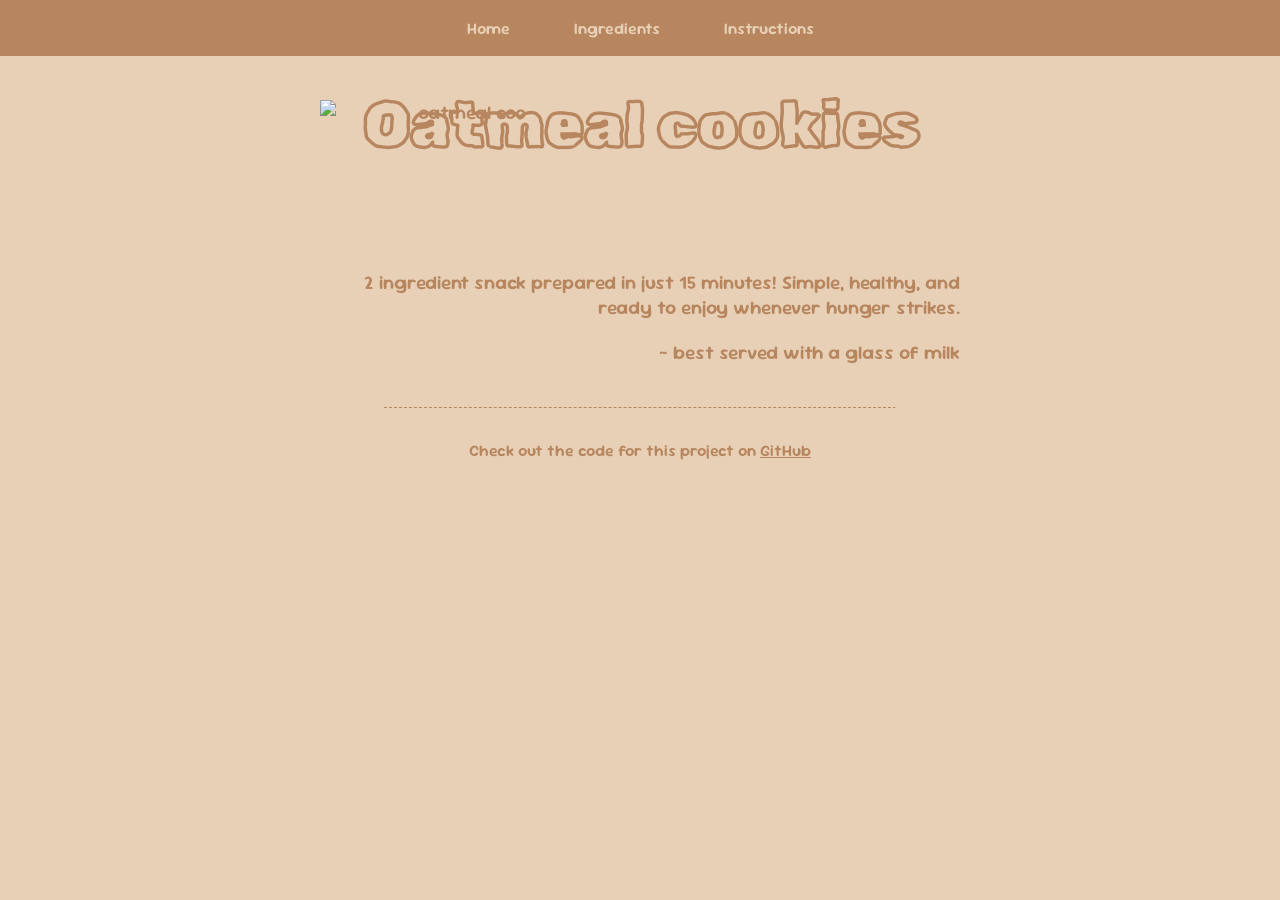
==== src/index.html @ 6edda407 "assignment completed" ====
<!DOCTYPE html>
<html lang="en">
  <head>
    <meta charset="UTF-8" />
    <meta name="viewport" content="width=device-width, initial-scale=1.0" />
    <title>Oatmeal Cookies</title>
    <link rel="stylesheet" href="index.css" />
  </head>
  <body>
    <header>
      <nav>
        <ul>
          <li><a href="index.html">Home</a></li>
          <li><a href="ingredients.html">Ingredients</a></li>
          <li><a href="instructions.html">Instructions</a></li>
        </ul>
      </nav>
      <h1>Oatmeal cookies</h1>
    </header>

    <main id="front-page">
      <img
        src="https://www.asaucykitchen.com/wp-content/uploads/2020/01/Healthy-Oatmeal-Cookies-3.jpg"
        alt="oatmeal cookies"
      />

      <p>
        2 ingredient snack prepared in just 15 minutes! Simple, healthy, and ready to enjoy whenever
        hunger strikes.
      </p>
      <figcaption>~ best served with a glass of milk</figcaption>
    </main>

    <footer>
      <hr />
      <p>
        Check out the code for this project on
        <a href="https://github.com/The-Marcy-Lab-School-Assignments/swe-3-1-recipe-card-amy14rubio"
          >GitHub</a
        >
      </p>
    </footer>
  </body>
</html>
---- src/index.css ----
@import url('https://fonts.googleapis.com/css2?family=Rubik+Scribble&family=Sour+Gummy:ital,wght@0,100..900;1,100..900&display=swap');
@keyframes wave {
  0%,
  100% {
    transform: translateY(2px);
  }
  50% {
    transform: translateY(-2px);
  }
}
:root {
  --color-dark: rgb(183, 134, 95);
  --color-light: rgb(231, 208, 182);
  --color-bg-blend: rgb(187, 158, 136);
}

* {
  margin: 0;
  padding: 0;
  box-sizing: border-box;
  color: var(--color-dark);
  text-align: center;
  transition: all 1s ease-in-out;
}

body {
  display: flex;
  flex-direction: column;
  height: 100vh;
  background-color: var(--color-light);
  font-family: 'Sour Gummy', sans-serif;
  font-weight: 600;
}

nav ul {
  display: flex;
  flex-direction: row;
  justify-content: center;
  height: 3.5rem;
  background-color: var(--color-dark);
  list-style-type: none;
}

li a {
  display: flex;
  align-items: center;
  color: var(--color-light);
  background-color: var(--color-dark);
  height: 100%;
  padding: 0 2rem;
  text-decoration: none;
}

li a:hover {
  color: var(--color-dark);
  background-color: var(--color-light);
}

h1 {
  margin-top: 2rem;
  font-family: 'Rubik Scribble', system-ui;
  font-size: 4rem;
  animation: wave 4s ease-in-out infinite;
}

h1:hover {
  letter-spacing: 3px;
}

main {
  display: block;
  margin: 0 auto;
  font-size: 1.2em;
}

#front-page {
  width: 50vw;
  margin-top: -4rem;
}

#front-page p {
  margin-top: 25%;
}

#front-page p,
#front-page figcaption {
  padding: 10px 0;
  text-align: right;
}

#front-page img {
  width: 25vw;
  float: left;
  clip-path: circle(55% at 25% 65%);
  shape-outside: circle(55% at 25% 65%);
  shape-margin: 1rem;
}

#front-page img:hover,
#front-page p:hover,
#front-page figcaption:hover,
.card li:hover {
  transform: scale(1.05);
}

.card {
  overflow: scroll;
  width: 50vw;
  height: 50vh;
  background-color: var(--color-bg-blend);
  background-image: url('https://i.pinimg.com/originals/d9/fe/7d/d9fe7da77a86635547ad1e7c71e5d74e.png');
  background: no-repeat fixed cover;
  background-blend-mode: multiply;
  margin-top: 5%;
  margin-inline: auto;
  padding: 20px;
  border-radius: 30px;
  font-size: 1.25rem;
  border: 1px dashed var(--color-light);
}

.card li {
  color: var(--color-light);
  text-align: left;
  margin-left: 8%;
  padding: 0.75rem;
}

ul {
  list-style-type: square;
}

hr {
  border-top: 1px dashed;
  border-bottom: none;
  width: 40%;
  margin: 2rem auto;
}

a:hover {
  color: rgb(101, 72, 2);
}

@media screen and (max-width: 1000px) {
  #front-page {
    margin-top: 0;
  }
  #front-page p {
    margin-top: 10%;
  }
}
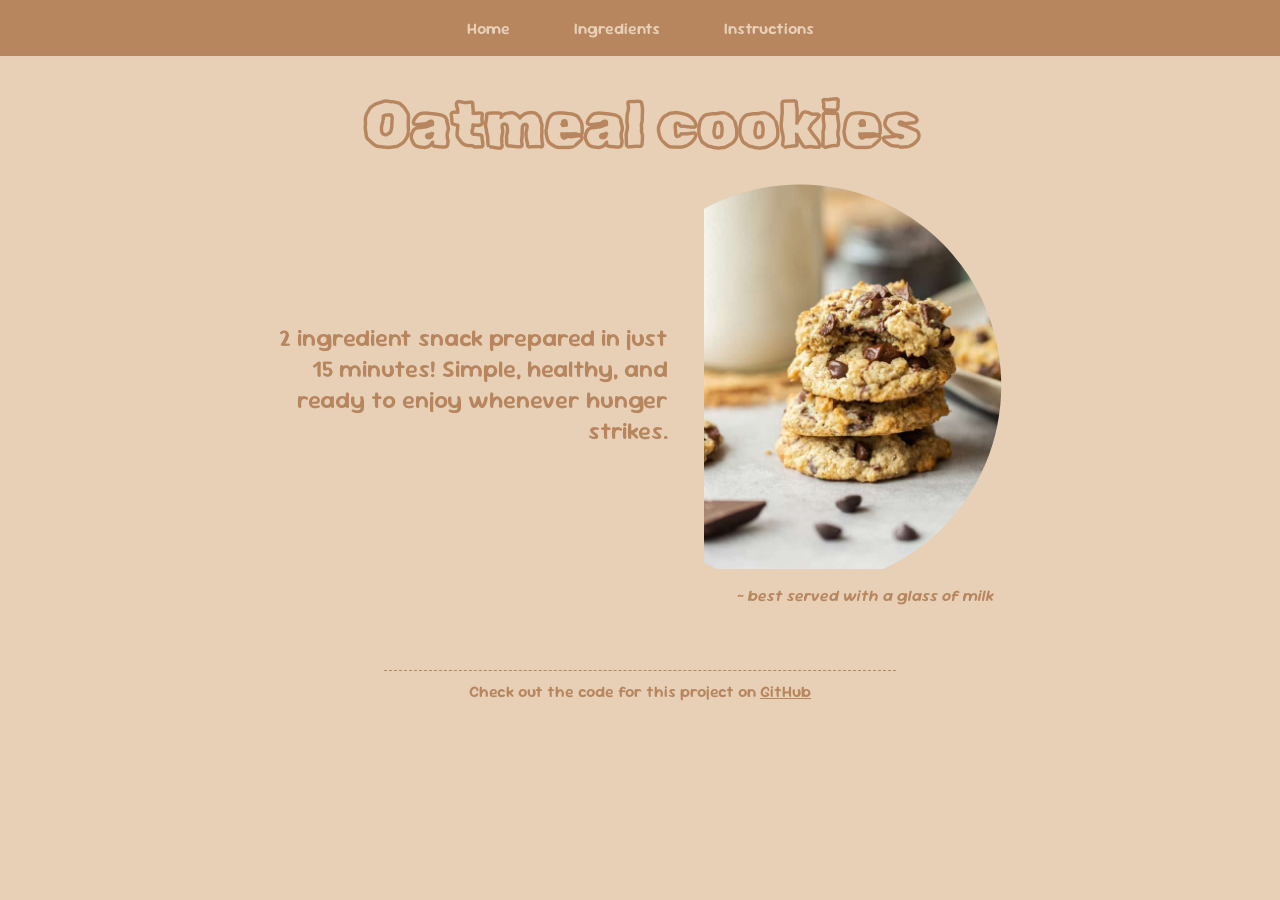
==== commit 49bbf014: "updated original submission based on feedback" ====
--- a/src/index.html
+++ b/src/index.html
@@ -1,4 +1,4 @@
-<!DOCTYPE html>
+<!doctype html>
 <html lang="en">
   <head>
     <meta charset="UTF-8" />
@@ -19,20 +19,17 @@
     </header>
 
     <main id="front-page">
-      <img
-        src="https://www.asaucykitchen.com/wp-content/uploads/2020/01/Healthy-Oatmeal-Cookies-3.jpg"
-        alt="oatmeal cookies"
-      />
-
       <p>
         2 ingredient snack prepared in just 15 minutes! Simple, healthy, and ready to enjoy whenever
         hunger strikes.
       </p>
-      <figcaption>~ best served with a glass of milk</figcaption>
+      <figure>
+        <img src="./oatmeal-cookies.jpg" alt="oatmeal cookies" />
+        <figcaption id="figcaption">~ best served with a glass of milk</figcaption>
+      </figure>
     </main>
 
     <footer>
-      <hr />
       <p>
         Check out the code for this project on
         <a href="https://github.com/The-Marcy-Lab-School-Assignments/swe-3-1-recipe-card-amy14rubio"
--- a/src/index.css
+++ b/src/index.css
@@ -18,7 +18,6 @@
   margin: 0;
   padding: 0;
   box-sizing: border-box;
-  color: var(--color-dark);
   text-align: center;
   transition: all 1s ease-in-out;
 }
@@ -26,10 +25,12 @@
 body {
   display: flex;
   flex-direction: column;
-  height: 100vh;
+  max-width: 100vw;
+  margin: auto;
   background-color: var(--color-light);
   font-family: 'Sour Gummy', sans-serif;
   font-weight: 600;
+  color: var(--color-dark);
 }
 
 nav ul {
@@ -39,6 +40,7 @@
   height: 3.5rem;
   background-color: var(--color-dark);
   list-style-type: none;
+  margin-bottom: 2rem;
 }
 
 li a {
@@ -47,6 +49,7 @@
   color: var(--color-light);
   background-color: var(--color-dark);
   height: 100%;
+  margin-right: 0; /*adding margin-right disrupts li:a hover design*/
   padding: 0 2rem;
   text-decoration: none;
 }
@@ -56,8 +59,11 @@
   background-color: var(--color-light);
 }
 
+a {
+  color: var(--color-dark);
+}
+
 h1 {
-  margin-top: 2rem;
   font-family: 'Rubik Scribble', system-ui;
   font-size: 4rem;
   animation: wave 4s ease-in-out infinite;
@@ -69,41 +75,51 @@
 
 main {
   display: block;
-  margin: 0 auto;
-  font-size: 1.2em;
+  margin: auto;
+  margin-bottom: 2rem;
 }
 
 #front-page {
-  width: 50vw;
-  margin-top: -4rem;
+  width: 60vw;
+  display: flex;
+  justify-content: center;
+  align-items: center;
+  gap: 20px;
 }
 
 #front-page p {
-  margin-top: 25%;
-}
-
-#front-page p,
-#front-page figcaption {
-  padding: 10px 0;
   text-align: right;
+  font-size: 0.95rem;
+  padding: 1rem;
+  border-left: none; /* adding border-left disrupts design*/
 }
 
 #front-page img {
-  width: 25vw;
-  float: left;
-  clip-path: circle(55% at 25% 65%);
-  shape-outside: circle(55% at 25% 65%);
-  shape-margin: 1rem;
+  margin-bottom: 1rem;
+  clip-path: circle(55% at 30% 55%);
+}
+
+#front-page figure {
+  display: flex;
+  flex-direction: column;
+  max-width: 25vw;
 }
 
 #front-page img:hover,
 #front-page p:hover,
 #front-page figcaption:hover,
-.card li:hover {
+.ingredients-card li:hover,
+.instructions-card li:hover,
+h2:hover {
   transform: scale(1.05);
 }
 
-.card {
+#figcaption {
+  font-style: italic;
+}
+
+.ingredients-card,
+.instructions-card {
   overflow: scroll;
   width: 50vw;
   height: 50vh;
@@ -111,7 +127,7 @@
   background-image: url('https://i.pinimg.com/originals/d9/fe/7d/d9fe7da77a86635547ad1e7c71e5d74e.png');
   background: no-repeat fixed cover;
   background-blend-mode: multiply;
-  margin-top: 5%;
+  margin-bottom: 5%;
   margin-inline: auto;
   padding: 20px;
   border-radius: 30px;
@@ -119,7 +135,9 @@
   border: 1px dashed var(--color-light);
 }
 
-.card li {
+.ingredients-card li,
+.instructions-card li,
+h2 {
   color: var(--color-light);
   text-align: left;
   margin-left: 8%;
@@ -127,25 +145,30 @@
 }
 
 ul {
-  list-style-type: square;
+  list-style-type: none; /* removing bullets disrupts design; added dashes to html*/
 }
 
-hr {
+footer {
   border-top: 1px dashed;
-  border-bottom: none;
   width: 40%;
-  margin: 2rem auto;
+  padding: 10px;
+  margin: auto;
 }
 
 a:hover {
   color: rgb(101, 72, 2);
 }
 
-@media screen and (max-width: 1000px) {
+@media screen and (min-width: 1000px) {
   #front-page {
-    margin-top: 0;
+    position: relative;
+    inset-block-start: -2rem;
   }
   #front-page p {
-    margin-top: 10%;
+    font-size: 1.5rem !important;
+  }
+
+  h1 {
+    margin-bottom: 30px;
   }
 }
